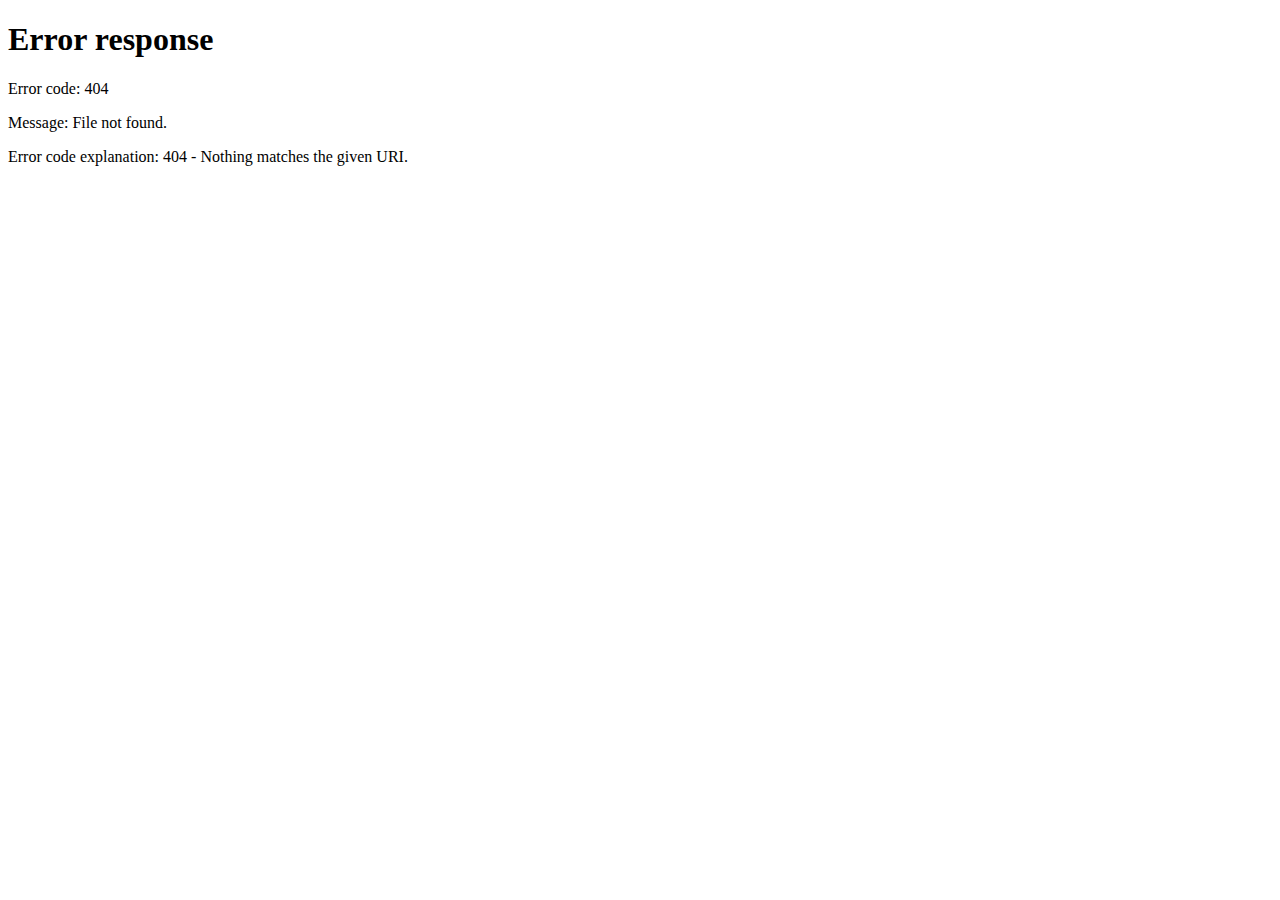
==== game/index.html @ 93fa5337 "Restructured project to enable gh pages" ====
<!doctype html>
<html lang="ru">
<head>
  <meta charset="UTF-8">
  <meta name="viewport"
        content="width=device-width, user-scalable=no, initial-scale=1.0, maximum-scale=1.0, minimum-scale=1.0">
  <meta http-equiv="X-UA-Compatible" content="ie=edge">
  <title>SQUARE RUSH</title>
  <link rel="stylesheet" href="../shared/styles.css">
  <link rel="stylesheet" href="./styles.css">

  <script src="../services/auth.js"></script>
  <script src="../services/router.js"></script>
  <script src="../services/game.js"></script>
  <script src="../shared/index.js"></script>

  <script src="./scripts.js" defer></script>
</head>
<body>
<div class="screen whole-screen">
  <div id="score" class="score">
    0
  </div>
  <div id="game-container">
    <div id="squares-container"></div>
  </div>
  <div id="timer-container" class="timer-container">
    <div id="timer-bar" class="timer-bar"></div>
  </div>
</div>
</body>
</html>
---- shared/styles.css ----
* {
  font-family: "Comic Sans MS", "Chalkboard", cursive;
}

body {
  margin: 0;
  padding: 0;
  background-color: #f8f3e3;
  background-image: linear-gradient(to right, #d1c7b7 1px, transparent 1px),
  linear-gradient(to bottom, #d1c7b7 1px, transparent 1px);
  background-size: 40px 40px;
  background-position: center;
}

.rounded-border {
  border: 2px solid black;
  border-radius: 25px;
}

.screen-container {
  display: flex;
  width: 100vw;
  height: 100vh;
  justify-content: center;
  align-items: center;
}

.center {
  display: flex;
  align-items: center;
  justify-content: center;
  flex-direction: column;
}

.screen {
  display: flex;
  flex-direction: column;
  width: 100vw;
  height: 100vh;
}

.flex-grow {
  flex-grow: 1;
}

.hidden {
  display: none !important;
}
---- game/styles.css ----
.timer-container {
  position: relative;
  width: 80%;
  height: 30px;
  margin: 0 auto;
  background-color: #ccc;
  border-radius: 5px;
  overflow: hidden;
}

.timer-bar {
  height: 100%;
  width: 100%;
  background-color: #76c7c0;
  transition: width 1s linear;
}

#game-container {
  display: flex;
  align-items: center;
  justify-content: center;
  height: 85%;
  width: 100vw;
}

#squares-container {
  display: grid;
  grid-template-columns: repeat(9, min(8.6vh, 8.6vw));
  grid-template-rows: repeat(9, min(8.6vh, 8.6vw));
  place-items: center;
}

.square {
  height: 65%;
  width: 65%;
  display: flex;
  flex-wrap: wrap;
  transform-origin: center;
  transition: transform 0.3s ease;
  cursor: pointer;
  aspect-ratio: 1;
}

.highlighted {
  border: 3px solid black;
}

.score {
  text-align: center;
  font-size: 32px;
  font-weight: bold;
  height: 8%;
  align-content: center;
}
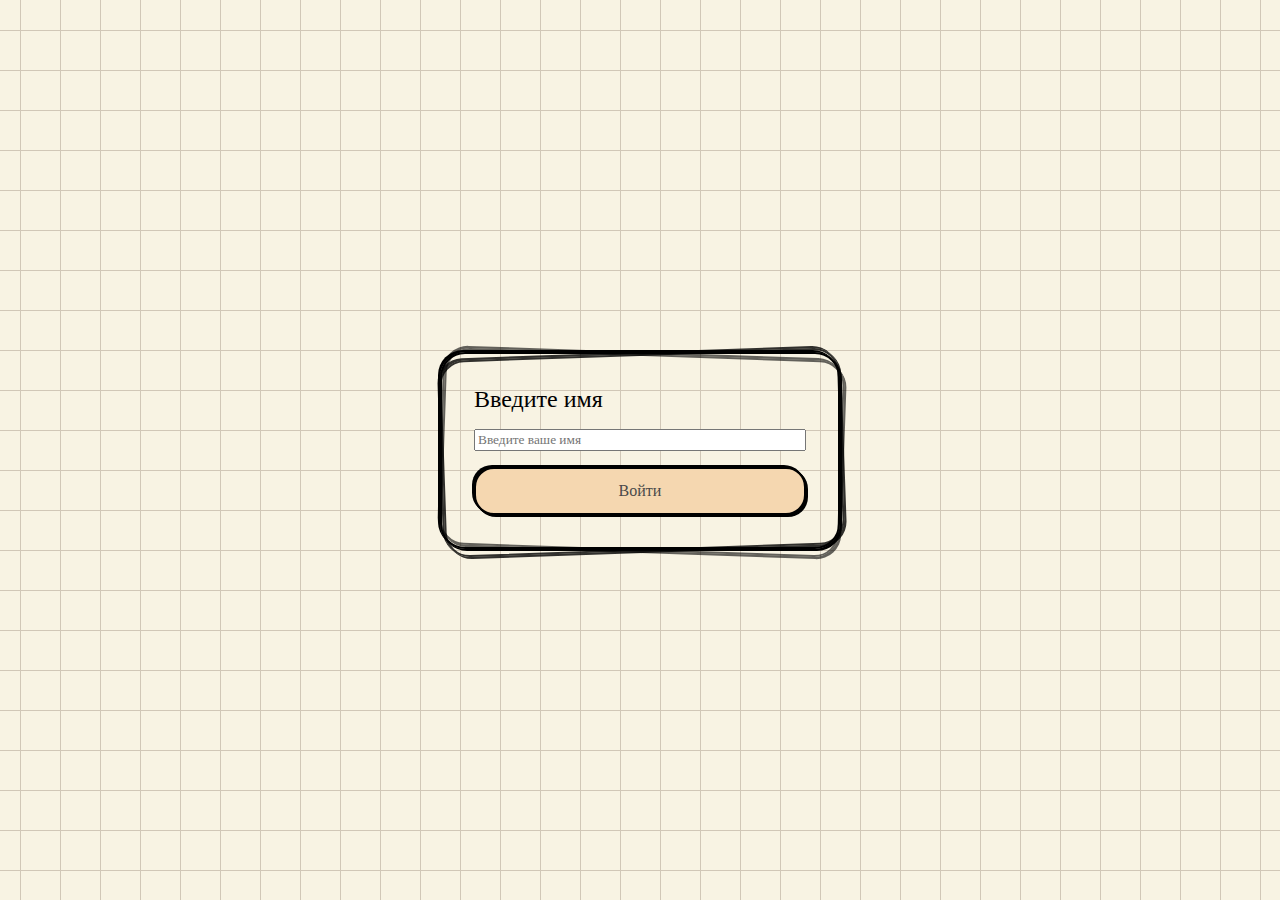
==== commit b71336b9: "Added selection indicators" ====
--- a/game/index.html
+++ b/game/index.html
@@ -28,5 +28,6 @@
     <div id="timer-bar" class="timer-bar"></div>
   </div>
 </div>
+<div id="result-screen" class="overlay"></div>
 </body>
 </html>
--- a/shared/styles.css
+++ b/shared/styles.css
@@ -1,5 +1,5 @@
 * {
-  font-family: "Comic Sans MS", "Chalkboard", cursive;
+  font-family: "Comic Sans", "Comic Sans MS", "Chalkboard", "ChalkboardSE-Regular", cursive;
 }
 
 body {
@@ -12,11 +12,97 @@
   background-position: center;
 }
 
-.rounded-border {
+/* hand-drawn-border */
+.hand-drawn-border {
   border: 2px solid black;
   border-radius: 25px;
+  padding: 10px;
+  position: relative;
+  box-shadow:
+      1px 1px 0 black,
+      -1px -1px 0 black,
+      2px 2px 0 black,
+      -2px -2px 0 black;
 }
 
+.hand-drawn-border::before,
+.hand-drawn-border::after {
+  content: '';
+  position: absolute;
+  top: 0;
+  left: 0;
+  width: 100%;
+  height: 100%;
+  border: 2px solid black;
+  border-radius: 25px;
+  transform: rotate(-2deg);
+  opacity: 0.8;
+  z-index: -1;
+  box-shadow:
+      1px 1px 0 black,
+      -1px -1px 0 black,
+      2px 2px 0 black,
+      -2px -2px 0 black;
+}
+
+.hand-drawn-border::after {
+  transform: rotate(2deg);
+  opacity: 0.6;
+}
+
+/* input */
+.game-input {
+  border: 1.5px solid black;
+  border-radius: 15px;
+  padding: 0.5rem 1rem;
+  background: white;
+  font-size: 1rem;
+  font-family: 'Comic Sans MS', 'Arial', sans-serif;
+  position: relative;
+  box-shadow:
+      1px 1px 0 black,
+      -1px -1px 0 black,
+      1.5px 1.5px 0 black,
+      -1.5px -1.5px 0 black;
+  outline: none;
+  transition: background-color 0.2s ease, transform 0.1s ease;
+}
+
+.game-input:hover {
+  background-color: #f0f0f0;
+  transform: scale(1.02);
+}
+
+.game-input:focus {
+  background-color: #e8f5e9;
+}
+
+.game-input::before,
+.game-input::after {
+  content: '';
+  position: absolute;
+  top: 0;
+  left: 0;
+  width: 100%;
+  height: 100%;
+  border: 1.5px solid black;
+  border-radius: 15px;
+  transform: rotate(-2deg);
+  opacity: 0.8;
+  z-index: -1;
+  box-shadow:
+      1px 1px 0 black,
+      -1px -1px 0 black,
+      1.5px 1.5px 0 black,
+      -1.5px -1.5px 0 black;
+}
+
+.game-input::after {
+  transform: rotate(2deg);
+  opacity: 0.6;
+}
+
+/* helpers */
 .screen-container {
   display: flex;
   width: 100vw;
@@ -46,3 +132,57 @@
 .hidden {
   display: none !important;
 }
+
+/* button */
+.game-button {
+  height: 3rem;
+  border-radius: 1.25rem;
+  font-size: 1rem;
+  padding: 0.5rem 1rem;
+  background-color: #f5d7b0;
+  color: #4a4a4a;
+  border: 2px solid black;
+  position: relative;
+  box-shadow:
+      1px 1px 0 black,
+      -1px -1px 0 black,
+      2px 2px 0 black,
+      -2px -2px 0 black;
+  cursor: pointer;
+  transition: background-color 0.2s ease, transform 0.1s ease;
+}
+
+.game-button::before,
+.game-button::after {
+  content: '';
+  position: absolute;
+  top: 0;
+  left: 0;
+  width: 100%;
+  height: 100%;
+  border: 2px solid black;
+  border-radius: 1.25rem;
+  transform: rotate(-2deg);
+  opacity: 0.8;
+  z-index: -1;
+  box-shadow:
+      1px 1px 0 black,
+      -1px -1px 0 black,
+      2px 2px 0 black,
+      -2px -2px 0 black;
+}
+
+.game-button::after {
+  transform: rotate(2deg);
+  opacity: 0.6;
+}
+
+.game-button:hover {
+  background-color: #e4c3a1;
+}
+
+.game-button:active {
+  transform: scale(0.98);
+  background-color: #d3af91;
+}
+
--- a/game/styles.css
+++ b/game/styles.css
@@ -2,10 +2,11 @@
   position: relative;
   width: 80%;
   height: 30px;
-  margin: 0 auto;
+  margin: 20px auto;
   background-color: #ccc;
   border-radius: 5px;
   overflow: hidden;
+  box-shadow: 2px 2px 0px black, -2px -2px 0px black;
 }
 
 .timer-bar {
@@ -19,14 +20,15 @@
   display: flex;
   align-items: center;
   justify-content: center;
-  height: 85%;
+  height: 80%;
   width: 100vw;
+  max-width: 100%;
 }
 
 #squares-container {
   display: grid;
-  grid-template-columns: repeat(9, min(8.6vh, 8.6vw));
-  grid-template-rows: repeat(9, min(8.6vh, 8.6vw));
+  grid-template-columns: repeat(6, min(12vh, 12vw));
+  grid-template-rows: repeat(6, min(12vh, 12vw));
   place-items: center;
 }
 
@@ -39,16 +41,124 @@
   transition: transform 0.3s ease;
   cursor: pointer;
   aspect-ratio: 1;
+  border: 1px solid black;
+}
+
+.border {
+  box-sizing: border-box;
+  border: 1px solid black;
+}
+
+.square:hover {
+  transform: scale(1.1);
 }
 
 .highlighted {
-  border: 3px solid black;
+  cursor: auto;
+  border: 2px solid indianred;
+  border-radius: 10px;
+  padding: 5px;
+  position: relative;
+  box-shadow:
+      1px 1px 0 indianred,
+      -1px -1px 0 indianred,
+      2px 2px 0 indianred,
+      -2px -2px 0 indianred;
+}
+
+.highlighted::before,
+.highlighted::after {
+  content: '';
+  position: absolute;
+  top: 0;
+  left: 0;
+  width: 100%;
+  height: 100%;
+  border: 2px solid indianred;
+  border-radius: 25px;
+  transform: rotate(-2deg);
+  opacity: 0.8;
+  z-index: -1;
+  box-shadow:
+      1px 1px 0 indianred,
+      -1px -1px 0 indianred,
+      2px 2px 0 indianred,
+      -2px -2px 0 indianred;
+}
+
+.highlighted::after {
+  transform: rotate(2deg);
+  opacity: 0.6;
 }
 
 .score {
   text-align: center;
-  font-size: 32px;
+  font-size: 4rem;
   font-weight: bold;
-  height: 8%;
-  align-content: center;
+  color: #4a90e2;
+  margin: 20px;
+  text-shadow: -2px -2px 0 black, 2px 2px 0 black;
+  z-index: 10;
 }
+
+.result-indicator {
+  opacity: 0;
+  transition: opacity 0.3s;
+}
+
+.result-indicator.hidden {
+  opacity: 0;
+}
+
+.result-indicator.animate {
+  opacity: 0.3;
+}
+
+@keyframes successAnimation {
+  0% { background-color: transparent; }
+  50% { background-color: green; }
+  100% { background-color: transparent; }
+}
+
+@keyframes failureAnimation {
+  0% { background-color: transparent; }
+  50% { background-color: red; }
+  100% { background-color: transparent; }
+}
+
+.result-indicator.success.animate {
+  animation: successAnimation 1s ease forwards;
+}
+
+.result-indicator.failure.animate {
+  animation: failureAnimation 0.5s ease forwards;
+}
+
+.overlay {
+  position: absolute;
+  top: 0;
+  left: 0;
+  width: 100vw;
+  height: 100vh;
+  z-index: -1;
+}
+
+@media (max-width: 768px) {
+  .score {
+    font-size: 3rem;
+  }
+
+  .timer-container {
+    margin-bottom: 75px;
+  }
+}
+
+@media (max-width: 480px) {
+  .score {
+    font-size: 3rem;
+  }
+
+  .timer-container {
+    margin-bottom: 75px;
+  }
+}
